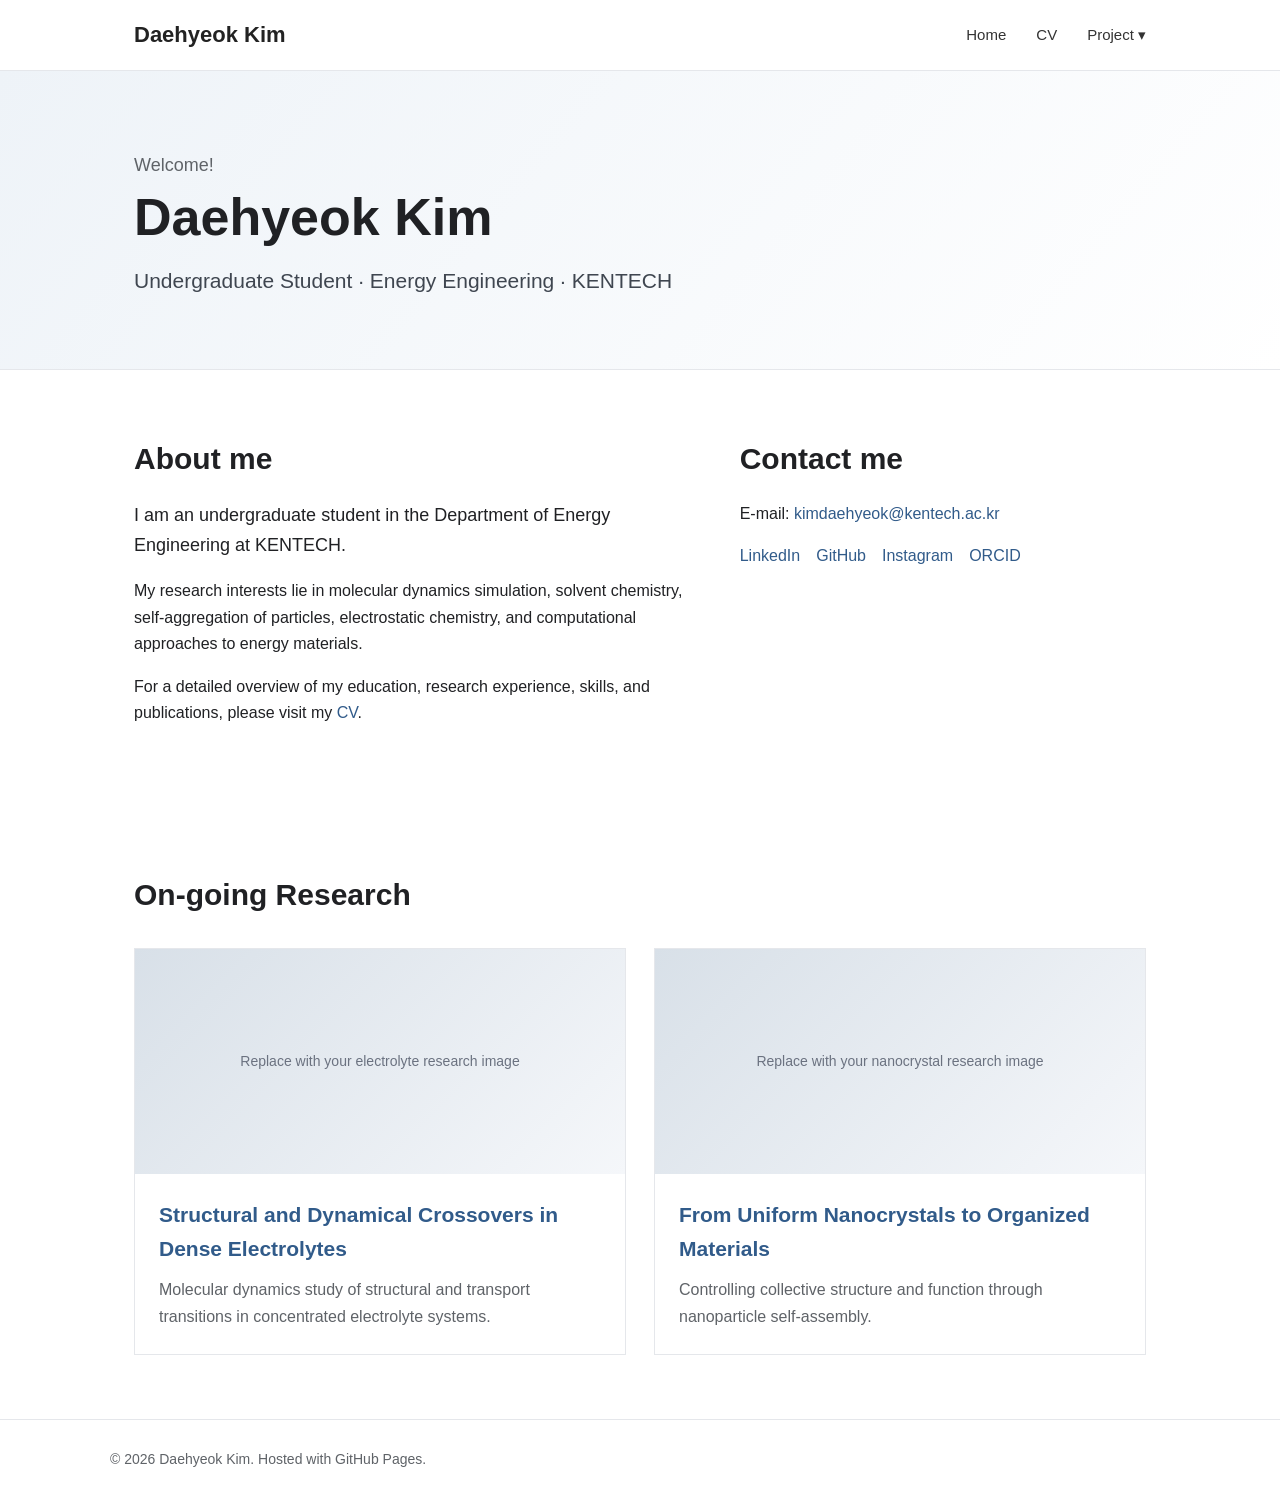
==== index.html @ cde67f1e "Initial website" ====
<!doctype html>
<html lang="en">
<head>
<meta charset="utf-8">
<meta name="viewport" content="width=device-width,initial-scale=1">
<meta name="description" content="Personal homepage of Daehyeok Kim, undergraduate researcher at KENTECH.">
<title>Daehyeok Kim</title>
<link rel="stylesheet" href="assets/style.css">
</head>
<body>

<header>
  <div class="nav">
    <a class="brand" href="index.html">Daehyeok Kim</a>
    <nav>
      <a href="index.html">Home</a>
      <a href="cv.html">CV</a>
      <div class="dropdown">
        <a href="project.html">Project ▾</a>
        <div class="dropdown-menu">
          <a href="research.html">Research</a>
        </div>
      </div>
    </nav>
    <button class="menu-btn" aria-label="Open menu">☰</button>
  </div>
  <div class="mobile-menu">
    <a href="index.html">Home</a>
    <a href="cv.html">CV</a>
    <a href="project.html">Project</a>
    <a href="research.html">Research</a>
  </div>
</header>


<main>
<section class="hero">
  <div class="hero-inner">
    <div class="eyebrow">Welcome!</div>
    <h1>Daehyeok Kim</h1>
    <p>Undergraduate Student · Energy Engineering · KENTECH</p>
  </div>
</section>
<section class="container two-col">
  <div>
    <h2>About me</h2>
    <p class="lead">I am an undergraduate student in the Department of Energy Engineering at KENTECH.</p>
    <p>My research interests lie in molecular dynamics simulation, solvent chemistry, self-aggregation of particles, electrostatic chemistry, and computational approaches to energy materials.</p>
    <p>For a detailed overview of my education, research experience, skills, and publications, please visit my <a href="cv.html">CV</a>.</p>
  </div>
  <div>
    <h2>Contact me</h2>
    <p>E-mail: <a href="mailto:kimdaehyeok@kentech.ac.kr">kimdaehyeok@kentech.ac.kr</a></p>
    <div class="links">
      <a href="https://www.linkedin.com/in/daehyeok-kim-3a2bb8397/" target="_blank">LinkedIn</a>
      <a href="https://github.com/daehyeok48" target="_blank">GitHub</a>
      <a href="https://www.instagram.com/_kimdaehyeok" target="_blank">Instagram</a>
      <a href="https://orcid.org/0009-0003-3009-0852" target="_blank">ORCID</a>
    </div>
  </div>
</section>
<section class="container">
  <div class="section-title"><h2>On-going Research</h2></div>
  <div class="research-grid">
    <a class="card" href="research.html">
      <div class="card-image">Replace with your electrolyte research image</div>
      <div class="card-body">
        <h3>Structural and Dynamical Crossovers in Dense Electrolytes</h3>
        <p>Molecular dynamics study of structural and transport transitions in concentrated electrolyte systems.</p>
      </div>
    </a>
    <a class="card" href="research.html">
      <div class="card-image">Replace with your nanocrystal research image</div>
      <div class="card-body">
        <h3>From Uniform Nanocrystals to Organized Materials</h3>
        <p>Controlling collective structure and function through nanoparticle self-assembly.</p>
      </div>
    </a>
  </div>
</section>
</main>


<footer><div>© 2026 Daehyeok Kim. Hosted with GitHub Pages.</div></footer>
<script src="assets/script.js"></script>

</body>
</html>
---- assets/style.css ----
:root{
  --text:#202124;
  --muted:#5f6368;
  --line:#e5e7eb;
  --bg:#ffffff;
  --soft:#f7f9fc;
  --accent:#315b8a;
  --max:1060px;
}
*{box-sizing:border-box}
html{scroll-behavior:smooth}
body{margin:0;font-family:Arial,"Noto Sans KR",sans-serif;color:var(--text);background:var(--bg);line-height:1.65}
a{color:var(--accent);text-decoration:none}
a:hover{text-decoration:underline}
header{position:sticky;top:0;z-index:20;background:rgba(255,255,255,.96);border-bottom:1px solid var(--line);backdrop-filter:blur(8px)}
.nav{max-width:var(--max);margin:auto;height:70px;padding:0 24px;display:flex;align-items:center;justify-content:space-between}
.brand{font-size:22px;font-weight:600;color:#222}
nav{display:flex;gap:30px;align-items:center}
nav a{color:#333;font-size:15px}
.dropdown{position:relative}
.dropdown-menu{display:none;position:absolute;right:0;top:26px;min-width:165px;background:#fff;border:1px solid var(--line);box-shadow:0 8px 24px rgba(0,0,0,.08);padding:8px 0}
.dropdown:hover .dropdown-menu{display:block}
.dropdown-menu a{display:block;padding:8px 16px}
.menu-btn{display:none;border:0;background:none;font-size:26px}
.mobile-menu{display:none;padding:0 24px 18px;border-top:1px solid var(--line)}
.mobile-menu a{display:block;padding:10px 0;color:#333}
main{min-height:70vh}
.hero{background:linear-gradient(130deg,#eef3f8,#fff);border-bottom:1px solid var(--line)}
.hero-inner{max-width:var(--max);margin:auto;padding:80px 24px 70px}
.eyebrow{font-size:18px;color:var(--muted);margin-bottom:8px}
h1{font-size:52px;line-height:1.1;margin:0 0 18px;font-weight:600}
.hero p{font-size:21px;color:#3f4650;margin:0}
.container{max-width:var(--max);margin:auto;padding:64px 24px}
.two-col{display:grid;grid-template-columns:1.15fr .85fr;gap:56px}
h2{font-size:30px;margin:0 0 18px}
h3{font-size:21px;margin:0 0 10px}
.lead{font-size:18px}
.contact{margin-top:30px;padding-top:24px;border-top:1px solid var(--line)}
.links{display:flex;flex-wrap:wrap;gap:16px;margin-top:10px}
.research-grid,.project-grid{display:grid;grid-template-columns:repeat(2,1fr);gap:28px}
.card{border:1px solid var(--line);background:#fff;transition:.2s;overflow:hidden}
.card:hover{transform:translateY(-3px);box-shadow:0 10px 30px rgba(0,0,0,.08)}
.card-image{height:225px;background:linear-gradient(135deg,#d8e0e8,#f5f7fa);display:flex;align-items:center;justify-content:center;color:#6b7280;font-size:14px;text-align:center;padding:20px}
.card-body{padding:24px}
.card-body p{color:var(--muted);margin:8px 0 0}
.section-title{margin-bottom:28px}
.page-head{background:var(--soft);border-bottom:1px solid var(--line)}
.page-head .container{padding-top:52px;padding-bottom:46px}
.page-head h1{font-size:42px}
.cv{max-width:850px}
.cv-section{padding:30px 0;border-bottom:1px solid var(--line)}
.cv-row{display:grid;grid-template-columns:180px 1fr;gap:28px;margin:18px 0}
.cv-date{font-weight:600;color:#4b5563}
.cv-row p{margin:4px 0}
.meta{color:var(--muted);font-size:14px}
.project-entry{padding:34px 0;border-bottom:1px solid var(--line)}
.project-entry h2{font-size:26px}
.project-entry .date{color:var(--muted);font-size:14px}
.callout{background:var(--soft);padding:22px;border-left:4px solid var(--accent);margin-top:24px}
footer{border-top:1px solid var(--line);padding:28px 24px;color:var(--muted);font-size:14px}
footer div{max-width:var(--max);margin:auto}
@media(max-width:760px){
 nav{display:none}.menu-btn{display:block}.mobile-menu.open{display:block}
 h1{font-size:40px}.hero-inner{padding-top:58px}
 .two-col,.research-grid,.project-grid,.cv-row{grid-template-columns:1fr}
 .cv-row{gap:4px}.card-image{height:180px}
}
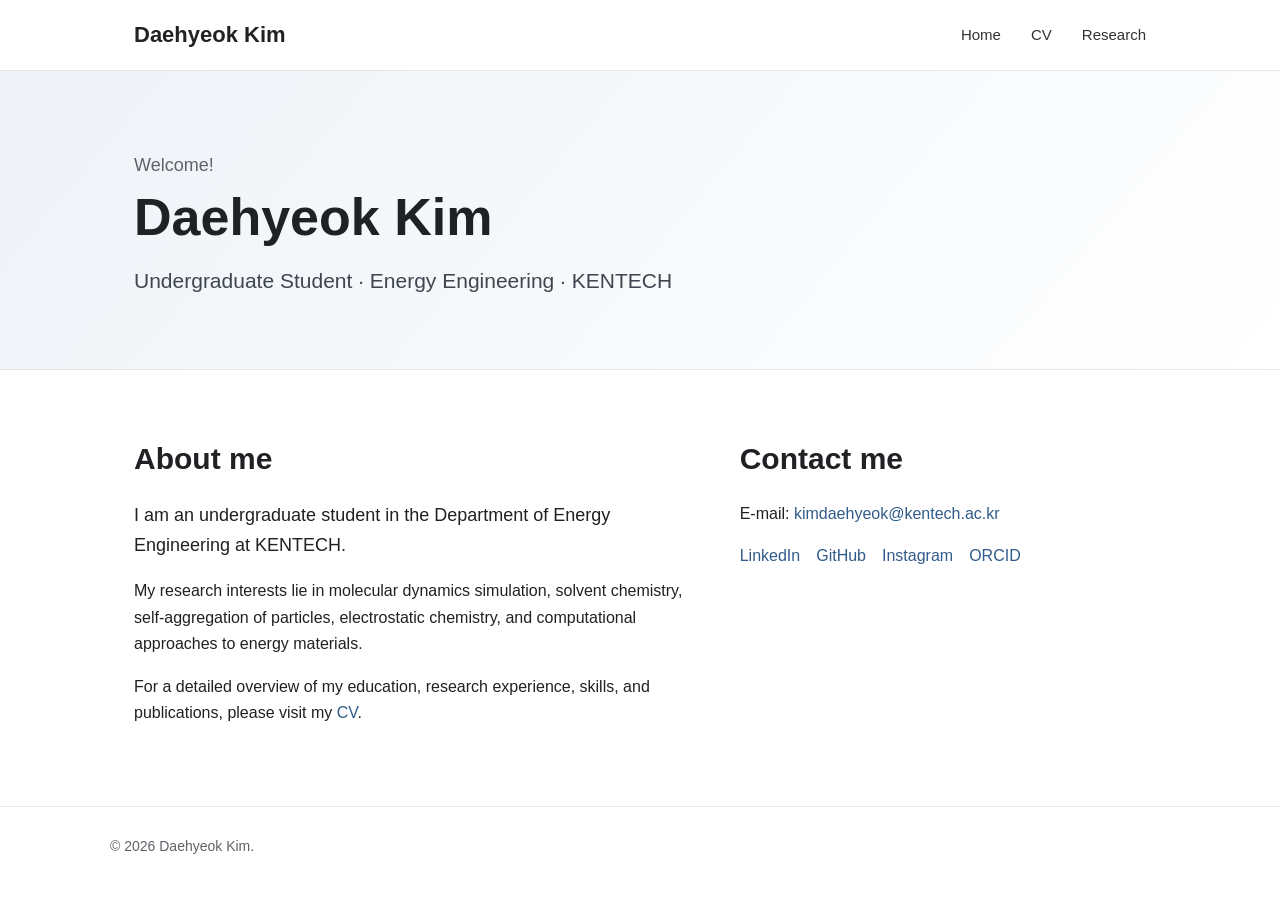
==== commit c4777fe5: "." ====
--- a/index.html
+++ b/index.html
@@ -1,88 +1,77 @@
 <!doctype html>
 <html lang="en">
 <head>
-<meta charset="utf-8">
-<meta name="viewport" content="width=device-width,initial-scale=1">
-<meta name="description" content="Personal homepage of Daehyeok Kim, undergraduate researcher at KENTECH.">
-<title>Daehyeok Kim</title>
-<link rel="stylesheet" href="assets/style.css">
+  <meta charset="utf-8">
+  <meta name="viewport" content="width=device-width,initial-scale=1">
+  <meta name="description" content="Personal homepage of Daehyeok Kim, undergraduate researcher at KENTECH.">
+  <title>Daehyeok Kim</title>
+  <link rel="stylesheet" href="assets/style.css">
 </head>
 <body>
+  <header>
+    <div class="nav">
+      <a class="brand" href="index.html">Daehyeok Kim</a>
 
-<header>
-  <div class="nav">
-    <a class="brand" href="index.html">Daehyeok Kim</a>
-    <nav>
+      <nav>
+        <a href="index.html">Home</a>
+        <a href="cv.html">CV</a>
+        <a href="research.html">Research</a>
+      </nav>
+
+      <button class="menu-btn" aria-label="Open menu">☰</button>
+    </div>
+
+    <div class="mobile-menu">
       <a href="index.html">Home</a>
       <a href="cv.html">CV</a>
-      <div class="dropdown">
-        <a href="project.html">Project ▾</a>
-        <div class="dropdown-menu">
-          <a href="research.html">Research</a>
+      <a href="research.html">Research</a>
+    </div>
+  </header>
+
+  <main>
+    <section class="hero">
+      <div class="hero-inner">
+        <div class="eyebrow">Welcome!</div>
+        <h1>Daehyeok Kim</h1>
+        <p>Undergraduate Student · Energy Engineering · KENTECH</p>
+      </div>
+    </section>
+
+    <section class="container two-col">
+      <div>
+        <h2>About me</h2>
+        <p class="lead">
+          I am an undergraduate student in the Department of Energy Engineering at KENTECH.
+        </p>
+        <p>
+          My research interests lie in molecular dynamics simulation, solvent chemistry,
+          self-aggregation of particles, electrostatic chemistry, and computational approaches
+          to energy materials.
+        </p>
+        <p>
+          For a detailed overview of my education, research experience, skills, and publications,
+          please visit my <a href="cv.html">CV</a>.
+        </p>
+      </div>
+
+      <div>
+        <h2>Contact me</h2>
+        <p>E-mail: <a href="mailto:kimdaehyeok@kentech.ac.kr">kimdaehyeok@kentech.ac.kr</a></p>
+
+        <div class="links">
+          <a href="https://www.linkedin.com/in/daehyeok-kim-3a2bb8397/" target="_blank">LinkedIn</a>
+          <a href="https://github.com/daehyeok48" target="_blank">GitHub</a>
+          <a href="https://www.instagram.com/_kimdaehyeok" target="_blank">Instagram</a>
+          <a href="https://orcid.org/0009-0003-3009-0852" target="_blank">ORCID</a>
         </div>
       </div>
-    </nav>
-    <button class="menu-btn" aria-label="Open menu">☰</button>
-  </div>
-  <div class="mobile-menu">
-    <a href="index.html">Home</a>
-    <a href="cv.html">CV</a>
-    <a href="project.html">Project</a>
-    <a href="research.html">Research</a>
-  </div>
-</header>
+    </section>
+  </main>
 
+  <footer>
+    <div>© 2026 Daehyeok Kim.</div>
+  </footer>
 
-<main>
-<section class="hero">
-  <div class="hero-inner">
-    <div class="eyebrow">Welcome!</div>
-    <h1>Daehyeok Kim</h1>
-    <p>Undergraduate Student · Energy Engineering · KENTECH</p>
-  </div>
-</section>
-<section class="container two-col">
-  <div>
-    <h2>About me</h2>
-    <p class="lead">I am an undergraduate student in the Department of Energy Engineering at KENTECH.</p>
-    <p>My research interests lie in molecular dynamics simulation, solvent chemistry, self-aggregation of particles, electrostatic chemistry, and computational approaches to energy materials.</p>
-    <p>For a detailed overview of my education, research experience, skills, and publications, please visit my <a href="cv.html">CV</a>.</p>
-  </div>
-  <div>
-    <h2>Contact me</h2>
-    <p>E-mail: <a href="mailto:kimdaehyeok@kentech.ac.kr">kimdaehyeok@kentech.ac.kr</a></p>
-    <div class="links">
-      <a href="https://www.linkedin.com/in/daehyeok-kim-3a2bb8397/" target="_blank">LinkedIn</a>
-      <a href="https://github.com/daehyeok48" target="_blank">GitHub</a>
-      <a href="https://www.instagram.com/_kimdaehyeok" target="_blank">Instagram</a>
-      <a href="https://orcid.org/0009-0003-3009-0852" target="_blank">ORCID</a>
-    </div>
-  </div>
-</section>
-<section class="container">
-  <div class="section-title"><h2>On-going Research</h2></div>
-  <div class="research-grid">
-    <a class="card" href="research.html">
-      <div class="card-image">Replace with your electrolyte research image</div>
-      <div class="card-body">
-        <h3>Structural and Dynamical Crossovers in Dense Electrolytes</h3>
-        <p>Molecular dynamics study of structural and transport transitions in concentrated electrolyte systems.</p>
-      </div>
-    </a>
-    <a class="card" href="research.html">
-      <div class="card-image">Replace with your nanocrystal research image</div>
-      <div class="card-body">
-        <h3>From Uniform Nanocrystals to Organized Materials</h3>
-        <p>Controlling collective structure and function through nanoparticle self-assembly.</p>
-      </div>
-    </a>
-  </div>
-</section>
-</main>
-
-
-<footer><div>© 2026 Daehyeok Kim. Hosted with GitHub Pages.</div></footer>
-<script src="assets/script.js"></script>
-
+  <script src="assets/script.js"></script>
 </body>
 </html>
--- a/assets/style.css
+++ b/assets/style.css
@@ -1,68 +1,270 @@
-
-:root{
-  --text:#202124;
-  --muted:#5f6368;
-  --line:#e5e7eb;
-  --bg:#ffffff;
-  --soft:#f7f9fc;
-  --accent:#315b8a;
-  --max:1060px;
-}
-*{box-sizing:border-box}
-html{scroll-behavior:smooth}
-body{margin:0;font-family:Arial,"Noto Sans KR",sans-serif;color:var(--text);background:var(--bg);line-height:1.65}
-a{color:var(--accent);text-decoration:none}
-a:hover{text-decoration:underline}
-header{position:sticky;top:0;z-index:20;background:rgba(255,255,255,.96);border-bottom:1px solid var(--line);backdrop-filter:blur(8px)}
-.nav{max-width:var(--max);margin:auto;height:70px;padding:0 24px;display:flex;align-items:center;justify-content:space-between}
-.brand{font-size:22px;font-weight:600;color:#222}
-nav{display:flex;gap:30px;align-items:center}
-nav a{color:#333;font-size:15px}
-.dropdown{position:relative}
-.dropdown-menu{display:none;position:absolute;right:0;top:26px;min-width:165px;background:#fff;border:1px solid var(--line);box-shadow:0 8px 24px rgba(0,0,0,.08);padding:8px 0}
-.dropdown:hover .dropdown-menu{display:block}
-.dropdown-menu a{display:block;padding:8px 16px}
-.menu-btn{display:none;border:0;background:none;font-size:26px}
-.mobile-menu{display:none;padding:0 24px 18px;border-top:1px solid var(--line)}
-.mobile-menu a{display:block;padding:10px 0;color:#333}
-main{min-height:70vh}
-.hero{background:linear-gradient(130deg,#eef3f8,#fff);border-bottom:1px solid var(--line)}
-.hero-inner{max-width:var(--max);margin:auto;padding:80px 24px 70px}
-.eyebrow{font-size:18px;color:var(--muted);margin-bottom:8px}
-h1{font-size:52px;line-height:1.1;margin:0 0 18px;font-weight:600}
-.hero p{font-size:21px;color:#3f4650;margin:0}
-.container{max-width:var(--max);margin:auto;padding:64px 24px}
-.two-col{display:grid;grid-template-columns:1.15fr .85fr;gap:56px}
-h2{font-size:30px;margin:0 0 18px}
-h3{font-size:21px;margin:0 0 10px}
-.lead{font-size:18px}
-.contact{margin-top:30px;padding-top:24px;border-top:1px solid var(--line)}
-.links{display:flex;flex-wrap:wrap;gap:16px;margin-top:10px}
-.research-grid,.project-grid{display:grid;grid-template-columns:repeat(2,1fr);gap:28px}
-.card{border:1px solid var(--line);background:#fff;transition:.2s;overflow:hidden}
-.card:hover{transform:translateY(-3px);box-shadow:0 10px 30px rgba(0,0,0,.08)}
-.card-image{height:225px;background:linear-gradient(135deg,#d8e0e8,#f5f7fa);display:flex;align-items:center;justify-content:center;color:#6b7280;font-size:14px;text-align:center;padding:20px}
-.card-body{padding:24px}
-.card-body p{color:var(--muted);margin:8px 0 0}
-.section-title{margin-bottom:28px}
-.page-head{background:var(--soft);border-bottom:1px solid var(--line)}
-.page-head .container{padding-top:52px;padding-bottom:46px}
-.page-head h1{font-size:42px}
-.cv{max-width:850px}
-.cv-section{padding:30px 0;border-bottom:1px solid var(--line)}
-.cv-row{display:grid;grid-template-columns:180px 1fr;gap:28px;margin:18px 0}
-.cv-date{font-weight:600;color:#4b5563}
-.cv-row p{margin:4px 0}
-.meta{color:var(--muted);font-size:14px}
-.project-entry{padding:34px 0;border-bottom:1px solid var(--line)}
-.project-entry h2{font-size:26px}
-.project-entry .date{color:var(--muted);font-size:14px}
-.callout{background:var(--soft);padding:22px;border-left:4px solid var(--accent);margin-top:24px}
-footer{border-top:1px solid var(--line);padding:28px 24px;color:var(--muted);font-size:14px}
-footer div{max-width:var(--max);margin:auto}
-@media(max-width:760px){
- nav{display:none}.menu-btn{display:block}.mobile-menu.open{display:block}
- h1{font-size:40px}.hero-inner{padding-top:58px}
- .two-col,.research-grid,.project-grid,.cv-row{grid-template-columns:1fr}
- .cv-row{gap:4px}.card-image{height:180px}
-}
+:root {
+  --text: #202124;
+  --muted: #5f6368;
+  --line: #e5e7eb;
+  --bg: #ffffff;
+  --soft: #f7f9fc;
+  --accent: #315b8a;
+  --max: 1060px;
+}
+
+* {
+  box-sizing: border-box;
+}
+
+html {
+  scroll-behavior: smooth;
+}
+
+body {
+  margin: 0;
+  font-family: Arial, "Noto Sans KR", sans-serif;
+  color: var(--text);
+  background: var(--bg);
+  line-height: 1.65;
+}
+
+a {
+  color: var(--accent);
+  text-decoration: none;
+}
+
+a:hover {
+  text-decoration: underline;
+}
+
+header {
+  position: sticky;
+  top: 0;
+  z-index: 20;
+  background: rgba(255, 255, 255, 0.96);
+  border-bottom: 1px solid var(--line);
+  backdrop-filter: blur(8px);
+}
+
+.nav {
+  display: flex;
+  align-items: center;
+  justify-content: space-between;
+  max-width: var(--max);
+  height: 70px;
+  margin: auto;
+  padding: 0 24px;
+}
+
+.brand {
+  color: #222;
+  font-size: 22px;
+  font-weight: 600;
+}
+
+nav {
+  display: flex;
+  align-items: center;
+  gap: 30px;
+}
+
+nav a {
+  color: #333;
+  font-size: 15px;
+}
+
+.menu-btn {
+  display: none;
+  border: 0;
+  background: none;
+  font-size: 26px;
+}
+
+.mobile-menu {
+  display: none;
+  padding: 0 24px 18px;
+  border-top: 1px solid var(--line);
+}
+
+.mobile-menu a {
+  display: block;
+  padding: 10px 0;
+  color: #333;
+}
+
+main {
+  min-height: 70vh;
+}
+
+.hero {
+  background: linear-gradient(130deg, #eef3f8, #fff);
+  border-bottom: 1px solid var(--line);
+}
+
+.hero-inner {
+  max-width: var(--max);
+  margin: auto;
+  padding: 80px 24px 70px;
+}
+
+.eyebrow {
+  margin-bottom: 8px;
+  color: var(--muted);
+  font-size: 18px;
+}
+
+h1 {
+  margin: 0 0 18px;
+  font-size: 52px;
+  font-weight: 600;
+  line-height: 1.1;
+}
+
+.hero p {
+  margin: 0;
+  color: #3f4650;
+  font-size: 21px;
+}
+
+.container {
+  max-width: var(--max);
+  margin: auto;
+  padding: 64px 24px;
+}
+
+.two-col {
+  display: grid;
+  grid-template-columns: 1.15fr 0.85fr;
+  gap: 56px;
+}
+
+h2 {
+  margin: 0 0 18px;
+  font-size: 30px;
+}
+
+h3 {
+  margin: 0 0 10px;
+  font-size: 21px;
+}
+
+.lead {
+  font-size: 18px;
+}
+
+.contact {
+  margin-top: 30px;
+  padding-top: 24px;
+  border-top: 1px solid var(--line);
+}
+
+.links {
+  display: flex;
+  flex-wrap: wrap;
+  gap: 16px;
+  margin-top: 10px;
+}
+
+.page-head {
+  background: var(--soft);
+  border-bottom: 1px solid var(--line);
+}
+
+.page-head .container {
+  padding-top: 52px;
+  padding-bottom: 46px;
+}
+
+.page-head h1 {
+  font-size: 42px;
+}
+
+.cv {
+  max-width: 850px;
+}
+
+.cv-section {
+  padding: 30px 0;
+  border-bottom: 1px solid var(--line);
+}
+
+.cv-row {
+  display: grid;
+  grid-template-columns: 180px 1fr;
+  gap: 28px;
+  margin: 18px 0;
+}
+
+.cv-date {
+  color: #4b5563;
+  font-weight: 600;
+}
+
+.cv-row p {
+  margin: 4px 0;
+}
+
+.meta {
+  color: var(--muted);
+  font-size: 14px;
+}
+
+.research-entry {
+  padding: 34px 0;
+  border-bottom: 1px solid var(--line);
+}
+
+.research-entry h2 {
+  font-size: 26px;
+}
+
+.research-entry .date {
+  color: var(--muted);
+  font-size: 14px;
+}
+
+.callout {
+  margin-top: 24px;
+  padding: 22px;
+  background: var(--soft);
+  border-left: 4px solid var(--accent);
+}
+
+footer {
+  padding: 28px 24px;
+  color: var(--muted);
+  border-top: 1px solid var(--line);
+  font-size: 14px;
+}
+
+footer div {
+  max-width: var(--max);
+  margin: auto;
+}
+
+@media (max-width: 760px) {
+  nav {
+    display: none;
+  }
+
+  .menu-btn {
+    display: block;
+  }
+
+  .mobile-menu.open {
+    display: block;
+  }
+
+  h1 {
+    font-size: 40px;
+  }
+
+  .hero-inner {
+    padding-top: 58px;
+  }
+
+  .two-col,
+  .cv-row {
+    grid-template-columns: 1fr;
+  }
+
+  .cv-row {
+    gap: 4px;
+  }
+}
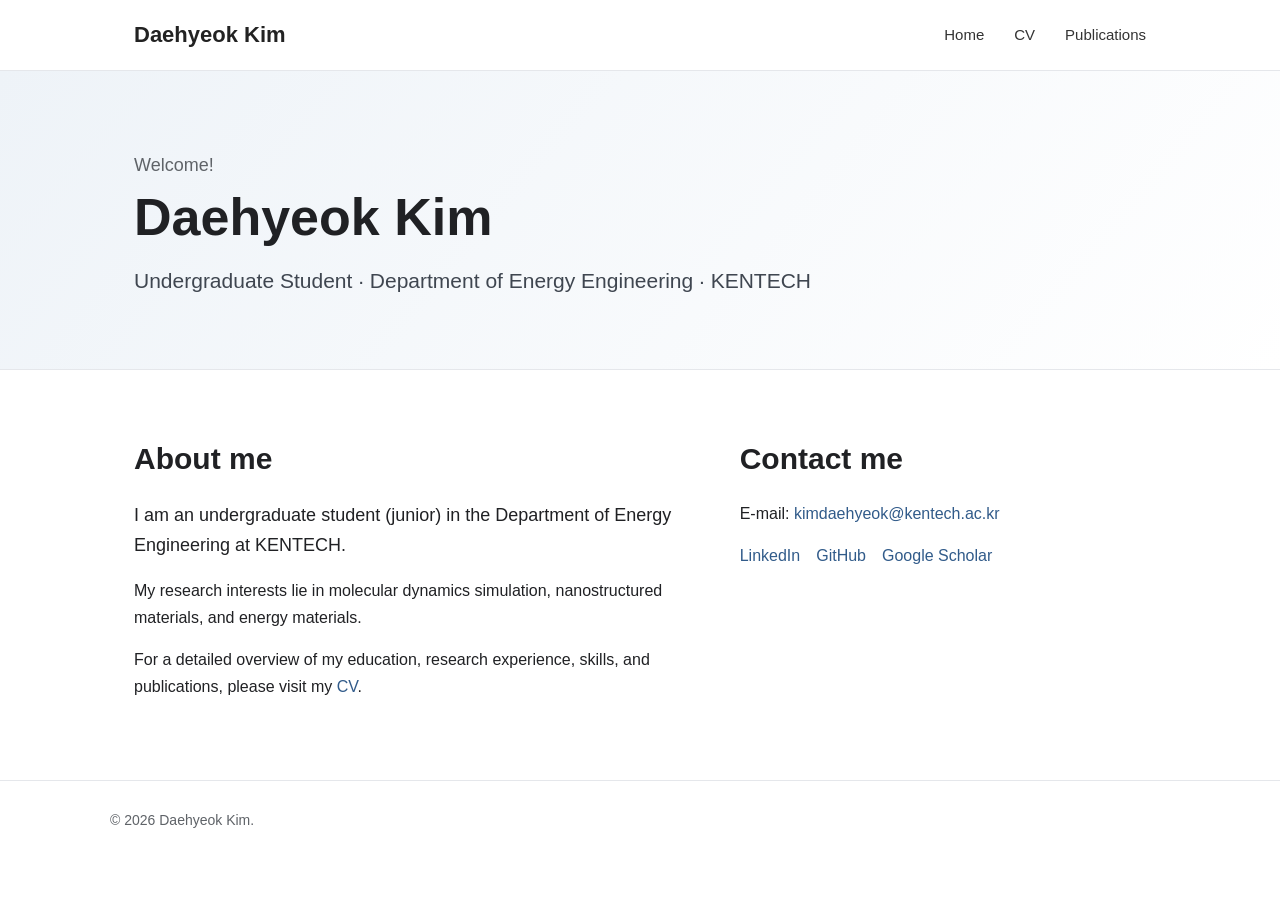
==== commit f880db8a: "." ====
--- a/index.html
+++ b/index.html
@@ -3,7 +3,7 @@
 <head>
   <meta charset="utf-8">
   <meta name="viewport" content="width=device-width,initial-scale=1">
-  <meta name="description" content="Personal homepage of Daehyeok Kim, undergraduate researcher at KENTECH.">
+  <meta name="description" content="Personal homepage of Daehyeok Kim.">
   <title>Daehyeok Kim</title>
   <link rel="stylesheet" href="assets/style.css">
 </head>
@@ -15,7 +15,7 @@
       <nav>
         <a href="index.html">Home</a>
         <a href="cv.html">CV</a>
-        <a href="research.html">Research</a>
+        <a href="publication.html">Publications</a>
       </nav>
 
       <button class="menu-btn" aria-label="Open menu">☰</button>
@@ -24,7 +24,7 @@
     <div class="mobile-menu">
       <a href="index.html">Home</a>
       <a href="cv.html">CV</a>
-      <a href="research.html">Research</a>
+      <a href="publication.html">Publications</a>
     </div>
   </header>
 
@@ -33,7 +33,7 @@
       <div class="hero-inner">
         <div class="eyebrow">Welcome!</div>
         <h1>Daehyeok Kim</h1>
-        <p>Undergraduate Student · Energy Engineering · KENTECH</p>
+        <p>Undergraduate Student · Department of Energy Engineering · KENTECH</p>
       </div>
     </section>
 
@@ -41,12 +41,10 @@
       <div>
         <h2>About me</h2>
         <p class="lead">
-          I am an undergraduate student in the Department of Energy Engineering at KENTECH.
+          I am an undergraduate student (junior) in the Department of Energy Engineering at KENTECH.
         </p>
         <p>
-          My research interests lie in molecular dynamics simulation, solvent chemistry,
-          self-aggregation of particles, electrostatic chemistry, and computational approaches
-          to energy materials.
+          My research interests lie in molecular dynamics simulation, nanostructured materials, and energy materials.
         </p>
         <p>
           For a detailed overview of my education, research experience, skills, and publications,
@@ -61,8 +59,7 @@
         <div class="links">
           <a href="https://www.linkedin.com/in/daehyeok-kim-3a2bb8397/" target="_blank">LinkedIn</a>
           <a href="https://github.com/daehyeok48" target="_blank">GitHub</a>
-          <a href="https://www.instagram.com/_kimdaehyeok" target="_blank">Instagram</a>
-          <a href="https://orcid.org/0009-0003-3009-0852" target="_blank">ORCID</a>
+          <a href="https://scholar.google.com/citations?user=tWoof5IAAAAJ&hl=ko" target="_blank">Google Scholar</a>
         </div>
       </div>
     </section>
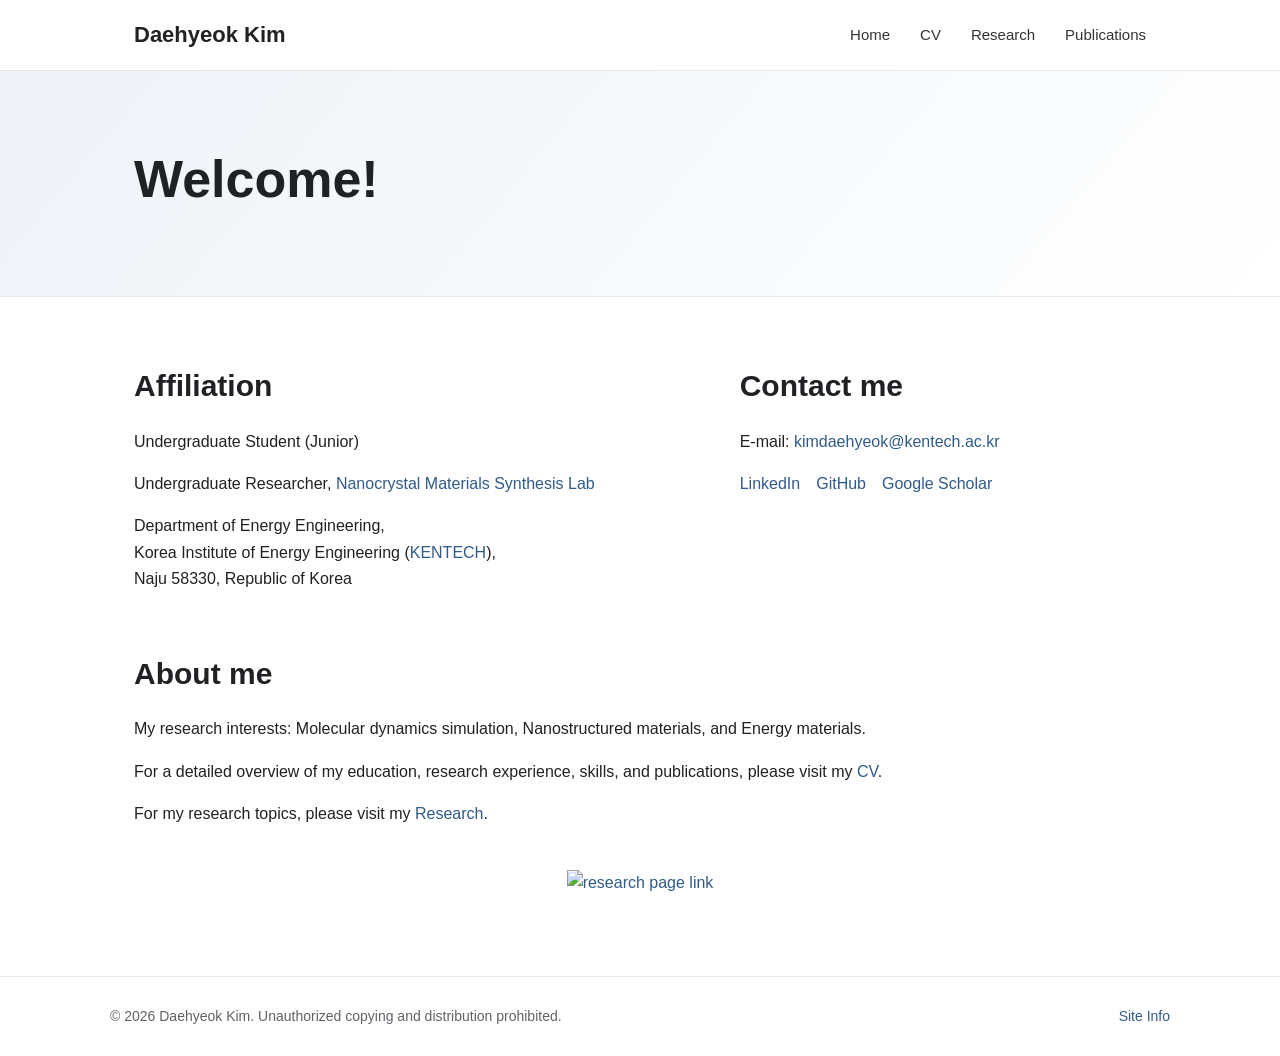
==== commit 5319d9e8: "v2.0" ====
--- a/index.html
+++ b/index.html
@@ -15,6 +15,7 @@
       <nav>
         <a href="index.html">Home</a>
         <a href="cv.html">CV</a>
+        <a href="research.html">Research</a>
         <a href="publication.html">Publications</a>
       </nav>
 
@@ -24,6 +25,7 @@
     <div class="mobile-menu">
       <a href="index.html">Home</a>
       <a href="cv.html">CV</a>
+      <a href="research.html">Research</a>
       <a href="publication.html">Publications</a>
     </div>
   </header>
@@ -31,25 +33,18 @@
   <main>
     <section class="hero">
       <div class="hero-inner">
-        <div class="eyebrow">Welcome!</div>
-        <h1>Daehyeok Kim</h1>
-        <p>Undergraduate Student · Department of Energy Engineering · KENTECH</p>
+        <!-- <div class="eyebrow">Welcome!</div> -->
+        <h1>Welcome!</h1>
+        <!-- <p>Undergraduate Student · Department of Energy Engineering · KENTECH</p> -->
       </div>
     </section>
 
-    <section class="container two-col">
+    <section class="container two-col home-intro">
       <div>
-        <h2>About me</h2>
-        <p class="lead">
-          I am an undergraduate student (junior) in the Department of Energy Engineering at KENTECH.
-        </p>
-        <p>
-          My research interests lie in molecular dynamics simulation, nanostructured materials, and energy materials.
-        </p>
-        <p>
-          For a detailed overview of my education, research experience, skills, and publications,
-          please visit my <a href="cv.html">CV</a>.
-        </p>
+        <h2>Affiliation</h2>
+        <p>Undergraduate Student (Junior)</p>
+        <p>Undergraduate Researcher, <a href="https://mhohlab.kentech.ac.kr/" target="_blank" rel="noopener noreferrer">Nanocrystal Materials Synthesis Lab</a></p>
+        <p>Department of Energy Engineering, <br>Korea Institute of Energy Engineering (<a href="https://kentech.ac.kr/mainIntro/introhtml.do" target="_blank" rel="noopener noreferrer">KENTECH</a>), <br>Naju 58330, Republic of Korea</p>
       </div>
 
       <div>
@@ -57,16 +52,41 @@
         <p>E-mail: <a href="mailto:kimdaehyeok@kentech.ac.kr">kimdaehyeok@kentech.ac.kr</a></p>
 
         <div class="links">
-          <a href="https://www.linkedin.com/in/daehyeok-kim-3a2bb8397/" target="_blank">LinkedIn</a>
-          <a href="https://github.com/daehyeok48" target="_blank">GitHub</a>
-          <a href="https://scholar.google.com/citations?user=tWoof5IAAAAJ&hl=ko" target="_blank">Google Scholar</a>
+          <a href="https://www.linkedin.com/in/daehyeok-kim-3a2bb8397/" target="_blank" rel="noopener noreferrer">LinkedIn</a>
+          <a href="https://github.com/daehyeok48" target="_blank" rel="noopener noreferrer">GitHub</a>
+          <a href="https://scholar.google.com/citations?user=tWoof5IAAAAJ&hl=ko" target="_blank" rel="noopener noreferrer">Google Scholar</a>
         </div>
+      </div>
+    </section>
+
+    <section class="container home-about">
+      <div>
+        <h2>About me</h2>
+        <p>
+          My research interests: Molecular dynamics simulation, Nanostructured materials, and Energy materials.
+        </p>
+        <p>
+          For a detailed overview of my education, research experience, skills, and publications,
+          please visit my <a href="cv.html">CV</a>.
+        </p>
+        <p>
+          For my research topics, please visit my <a href="research.html">Research</a>.
+        </p>
+        <p style="text-align: center;">
+          <br>
+          <a href="research.html" target="research.html">
+            <img src="images/research_page_cover.png" alt="research page link" style="width:75%; max-width:900px;">
+          </a>
+      </p>
       </div>
     </section>
   </main>
 
   <footer>
-    <div>© 2026 Daehyeok Kim.</div>
+    <div class="footer-inner">
+      <span>© 2026 Daehyeok Kim. Unauthorized copying and distribution prohibited.</span>
+      <a href="site-info.html">Site Info</a>
+    </div>
   </footer>
 
   <script src="assets/script.js"></script>
--- a/assets/style.css
+++ b/assets/style.css
@@ -134,6 +134,14 @@
   gap: 56px;
 }
 
+.home-intro {
+  padding-bottom: 20px;
+}
+
+.home-about {
+  padding-top: 20px;
+}
+
 h2 {
   margin: 0 0 18px;
   font-size: 30px;
@@ -159,6 +167,57 @@
   flex-wrap: wrap;
   gap: 16px;
   margin-top: 10px;
+}
+
+.research-topic {
+  display: grid;
+  grid-template-columns: minmax(0, 38%) minmax(0, 1fr);
+  align-items: center;
+  gap: 56px;
+}
+
+.research-topic-reverse {
+  grid-template-columns: minmax(0, 1fr) minmax(0, 38%);
+}
+
+.research-disclaimer {
+  padding-top: 28px;
+  padding-bottom: 0;
+}
+
+.research-disclaimer p {
+  max-width: 850px;
+  margin: 0;
+  color: var(--muted);
+  font-size: 14px;
+}
+
+.research-topic + .research-topic {
+  border-top: 1px solid var(--line);
+}
+
+.research-figure {
+  margin: 0;
+}
+
+.research-figure img {
+  display: block;
+  width: 100%;
+  height: auto;
+}
+
+.research-figure-placeholder {
+  display: flex;
+  align-items: center;
+  justify-content: center;
+  min-height: 260px;
+  color: var(--muted);
+  background: var(--soft);
+  border: 1px solid var(--line);
+}
+
+.research-copy p {
+  color: var(--muted);
 }
 
 .page-head {
@@ -200,6 +259,25 @@
   margin: 4px 0;
 }
 
+.location,
+.cv-detail-list {
+  font-size: 0.95em;
+}
+
+.cv-subhead {
+  margin: 14px 0 4px;
+  font-size: 16px;
+}
+
+.cv-detail-list {
+  margin: 4px 0 12px;
+  padding-left: 20px;
+}
+
+.cv-detail-list li {
+  margin: 4px 0;
+}
+
 .meta {
   color: var(--muted);
   font-size: 14px;
@@ -233,9 +311,18 @@
   font-size: 14px;
 }
 
-footer div {
+.footer-inner {
+  display: flex;
+  align-items: center;
+  justify-content: space-between;
+  gap: 16px;
   max-width: var(--max);
   margin: auto;
+}
+
+.footer-inner a {
+  flex: 0 0 auto;
+  text-align: right;
 }
 
 @media (max-width: 760px) {
@@ -260,11 +347,34 @@
   }
 
   .two-col,
+  .research-topic,
   .cv-row {
     grid-template-columns: 1fr;
   }
 
+  .research-figure {
+    width: 80%;
+    margin: 0 auto;
+  }
+
+  .research-figure-placeholder {
+    min-height: 200px;
+  }
+
+  .research-topic-reverse .research-copy {
+    order: 2;
+  }
+
+  .research-topic-reverse .research-figure {
+    order: 1;
+  }
+
   .cv-row {
     gap: 4px;
   }
-}
+
+  .footer-inner {
+    align-items: flex-start;
+    flex-direction: column;
+  }
+}
